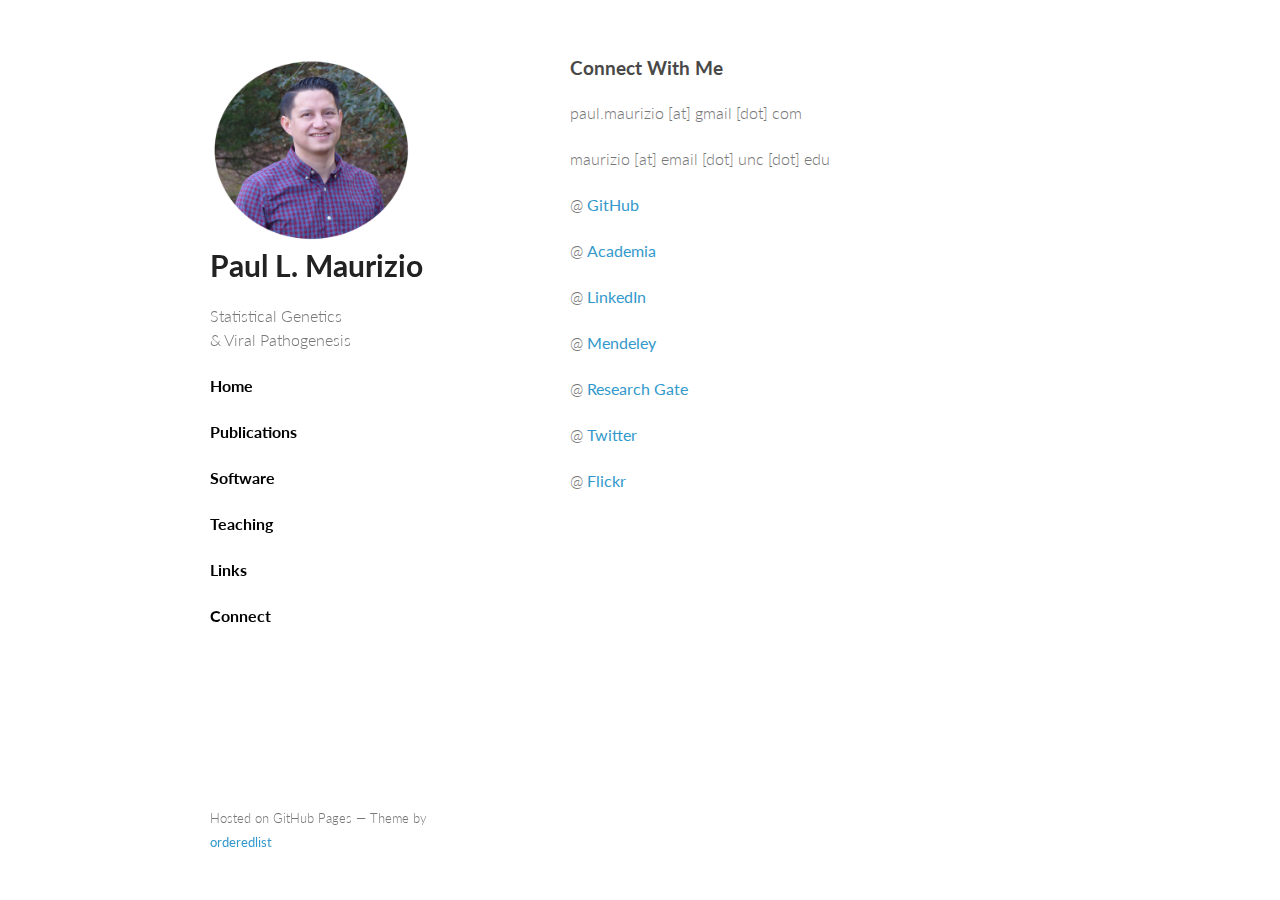
==== contact.html @ a86199a6 "update" ====
<!doctype html>
<html>
  <head>
    <meta charset="utf-8">
    <meta http-equiv="X-UA-Compatible" content="chrome=1">
    <title>Paul L. Maurizio by mauriziopaul</title>

    <link rel="stylesheet" href="stylesheets/styles.css">
    <link rel="stylesheet" href="stylesheets/github-light.css">
    <meta name="viewport" content="width=device-width, initial-scale=1, user-scalable=no">
    <!--[if lt IE 9]>
    <script src="//html5shiv.googlecode.com/svn/trunk/html5.js"></script>
    <![endif]-->
  </head>
  <body>
    <div class="wrapper">
      <header>
  <img class="resize" src="images/PLM01.png" alt="headshot">
  <h1>Paul L. Maurizio</h1>
  <p>Statistical Genetics<br>&amp; Viral Pathogenesis</p>

  <p class="view"><a href="index.html">
      <strong><font color="black">Home</font></strong></a></p>

  <p class="view"><a href="publications.html">
      <strong><font color="black">Publications</font></strong></a></p>

  <p class="view"><a href="software.html">
      <strong><font color="black">Software</font></strong></a></p>

  <p class="view"><a href="teaching.html">
      <strong><font color="black">Teaching</font></strong></a></p>

  <p class="view"><a href="links.html">
      <strong><font color="black">Links</font></strong></a></p>
        
  <p class="view"><a href="contact.html">
      <strong><font color="black">Connect</font></strong></a></p>

      </header>

      <section>
<h3>
<a id="connect" class="anchor" href="#connect" aria-hidden="true"><span class="octicon octicon-link"></span></a>Connect With Me</h3>

<p>paul.maurizio [at] gmail [dot] com</p>

<p>maurizio [at] email [dot] unc [dot] edu</p>

<p>@ <a href="https://github.com/mauriziopaul">GitHub</a></p>
<p>@ <a href="https://unc.academia.edu/PaulMaurizio">Academia</a></p>
<p>@ <a href="https://www.linkedin.com/in/paulmaurizio">LinkedIn</a></p>
<p>@ <a href="https://www.mendeley.com/profiles/paul-maurizio/">Mendeley</a></p>
<p>@ <a href="https://www.researchgate.net/profile/Paul_Maurizio">Research Gate</a></p>
<p>@ <a href="https://twitter.com/TweetNTD">Twitter</a></p>
<p>@ <a href="https://www.flickr.com/photos/paul-maurizio/">Flickr</a></p>

      </section>
      <footer>
        <p><small>Hosted on GitHub Pages &mdash; Theme by <a href="https://github.com/orderedlist">orderedlist</a></small></p>
      </footer>
    </div>
    <script src="javascripts/scale.fix.js"></script>
              <script type="text/javascript">
            var gaJsHost = (("https:" == document.location.protocol) ? "https://ssl." : "http://www.");
            document.write(unescape("%3Cscript src='" + gaJsHost + "google-analytics.com/ga.js' type='text/javascript'%3E%3C/script%3E"));
          </script>
          <script type="text/javascript">
            try {
              var pageTracker = _gat._getTracker("UA-66259959-1");
            pageTracker._trackPageview();
            } catch(err) {}
          </script>

  </body>
</html>
---- stylesheets/styles.css ----
@import url(https://fonts.googleapis.com/css?family=Lato:300italic,700italic,300,700);

body {
  padding:50px;
  font:16px/1.5 Lato, "Helvetica Neue", Helvetica, Arial, sans-serif;
  color:#777;
  font-weight:300;
}

h1, h2, h3, h4, h5, h6 {
  color:#222;
  margin:0 0 22px;
}

p, ul, ol, table, pre, dl {
  margin:0 0 22px;
}

h1, h2, h3 {
  line-height:1.1;
}

h1 {
  font-size:30px;
}

h2 {
  color:#393939;
}

h3, h4, h5, h6 {
  color:#494949;
}

a {
  color:#39c;
  font-weight:400;
  text-decoration:none;
}

a small {
  font-size:13px;
  color:#777;
  margin-top:-0.6em;
  display:block;
}

.wrapper {
  width:860px;
  margin:0 auto;
}

.hangingindent {
  padding-left: 22px ;
  text-indent: -22px ;
}

blockquote {
  border-left:1px solid #e5e5e5;
  margin:0;
  padding:0 0 0 20px;
  font-style:italic;
}

code, pre {
  font-family:Monaco, Bitstream Vera Sans Mono, Lucida Console, Terminal;
  color:#333;
  font-size:14px;
}

pre {
  padding:8px 15px;
  background: #f8f8f8;
  border-radius:5px;
  border:1px solid #e5e5e5;
  overflow-x: auto;
}

table {
  width:100%;
  border-collapse:collapse;
}

th, td {
  text-align:left;
  padding:5px 10px;
  border-bottom:1px solid #e5e5e5;
}

dt {
  color:#444;
  font-weight:700;
}

th {
  color:#444;
}

img {
  max-width:100%;
}

header {
  width:270px;
  float:left;
  position:fixed;
}

header ul {
  list-style:none;
  height:40px;

  padding:0;

  background: #eee;
  background: -moz-linear-gradient(top, #f8f8f8 0%, #dddddd 100%);
  background: -webkit-gradient(linear, left top, left bottom, color-stop(0%,#f8f8f8), color-stop(100%,#dddddd));
  background: -webkit-linear-gradient(top, #f8f8f8 0%,#dddddd 100%);
  background: -o-linear-gradient(top, #f8f8f8 0%,#dddddd 100%);
  background: -ms-linear-gradient(top, #f8f8f8 0%,#dddddd 100%);
  background: linear-gradient(top, #f8f8f8 0%,#dddddd 100%);

  border-radius:5px;
  border:1px solid #d2d2d2;
  box-shadow:inset #fff 0 1px 0, inset rgba(0,0,0,0.03) 0 -1px 0;
  width:270px;
}

header li {
  width:89px;
  float:left;
  border-right:1px solid #d2d2d2;
  height:40px;
}

header ul a {
  line-height:1;
  font-size:13px;
  color:#999;
  display:block;
  text-align:center;
  padding-top:6px;
  height:40px;
}

strong {
  color:#222;
  font-weight:700;
}

header ul li + li {
  width:88px;
  border-left:1px solid #fff;
}

header ul li + li + li {
  border-right:none;
  width:89px;
}

header ul a strong {
  font-size:16px;
  display:block;
  color:#222;
}

section {
  width:500px;
  float:right;
  padding-bottom:50px;
}

small {
  font-size:13px;
}

hr {
  border:0;
  background:#e5e5e5;
  height:1px;
  margin:0 0 20px;
}

footer {
  width:270px;
  float:left;
  position:fixed;
  bottom:25px;
}

@media print, screen and (max-width: 960px) {

  div.wrapper {
    width:auto;
    margin:0;
  }

  header, section, footer {
    float:none;
    position:static;
    width:auto;
  }

  header {
    padding-right:320px;
  }

  section {
    border:1px solid #e5e5e5;
    border-width:1px 0;
    padding:20px 0;
    margin:0 0 20px;
  }

  header a small {
    display:inline;
  }

  header ul {
    position:absolute;
    right:50px;
    top:52px;
  }
}

@media print, screen and (max-width: 720px) {
  body {
    word-wrap:break-word;
  }

  header {
    padding:0;
  }

  header ul, header p.view {
    position:static;
  }

  pre, code {
    word-wrap:normal;
  }
}

@media print, screen and (max-width: 480px) {
  body {
    padding:15px;
  }

  header ul {
    display:none;
  }
}

@media print {
  body {
    padding:0.4in;
    font-size:14pt;
    color:#444;
  }
}

img.resize {
  max-width:75%;
  max-height:75%;
}
---- stylesheets/github-light.css ----
/*
   Copyright 2014 GitHub Inc.

   Licensed under the Apache License, Version 2.0 (the "License");
   you may not use this file except in compliance with the License.
   You may obtain a copy of the License at

       http://www.apache.org/licenses/LICENSE-2.0

   Unless required by applicable law or agreed to in writing, software
   distributed under the License is distributed on an "AS IS" BASIS,
   WITHOUT WARRANTIES OR CONDITIONS OF ANY KIND, either express or implied.
   See the License for the specific language governing permissions and
   limitations under the License.

*/

.pl-c /* comment */ {
  color: #969896;
}

.pl-c1      /* constant, markup.raw, meta.diff.header, meta.module-reference, meta.property-name, support, support.constant, support.variable, variable.other.constant */,
.pl-s .pl-v /* string variable */ {
  color: #0086b3;
}

.pl-e  /* entity */,
.pl-en /* entity.name */ {
  color: #795da3;
}

.pl-s .pl-s1 /* string source */,
.pl-smi      /* storage.modifier.import, storage.modifier.package, storage.type.java, variable.other, variable.parameter.function */ {
  color: #333;
}

.pl-ent /* entity.name.tag */ {
  color: #63a35c;
}

.pl-k /* keyword, storage, storage.type */ {
  color: #a71d5d;
}

.pl-pds              /* punctuation.definition.string, string.regexp.character-class */,
.pl-s                /* string */,
.pl-s .pl-pse .pl-s1 /* string punctuation.section.embedded source */,
.pl-sr               /* string.regexp */,
.pl-sr .pl-cce       /* string.regexp constant.character.escape */,
.pl-sr .pl-sra       /* string.regexp string.regexp.arbitrary-repitition */,
.pl-sr .pl-sre       /* string.regexp source.ruby.embedded */ {
  color: #183691;
}

.pl-v /* variable */ {
  color: #ed6a43;
}

.pl-id /* invalid.deprecated */ {
  color: #b52a1d;
}

.pl-ii /* invalid.illegal */ {
  background-color: #b52a1d;
  color: #f8f8f8;
}

.pl-sr .pl-cce /* string.regexp constant.character.escape */ {
  color: #63a35c;
  font-weight: bold;
}

.pl-ml /* markup.list */ {
  color: #693a17;
}

.pl-mh        /* markup.heading */,
.pl-mh .pl-en /* markup.heading entity.name */,
.pl-ms        /* meta.separator */ {
  color: #1d3e81;
  font-weight: bold;
}

.pl-mq /* markup.quote */ {
  color: #008080;
}

.pl-mi /* markup.italic */ {
  color: #333;
  font-style: italic;
}

.pl-mb /* markup.bold */ {
  color: #333;
  font-weight: bold;
}

.pl-md /* markup.deleted, meta.diff.header.from-file */ {
  background-color: #ffecec;
  color: #bd2c00;
}

.pl-mi1 /* markup.inserted, meta.diff.header.to-file */ {
  background-color: #eaffea;
  color: #55a532;
}

.pl-mdr /* meta.diff.range */ {
  color: #795da3;
  font-weight: bold;
}

.pl-mo /* meta.output */ {
  color: #1d3e81;
}
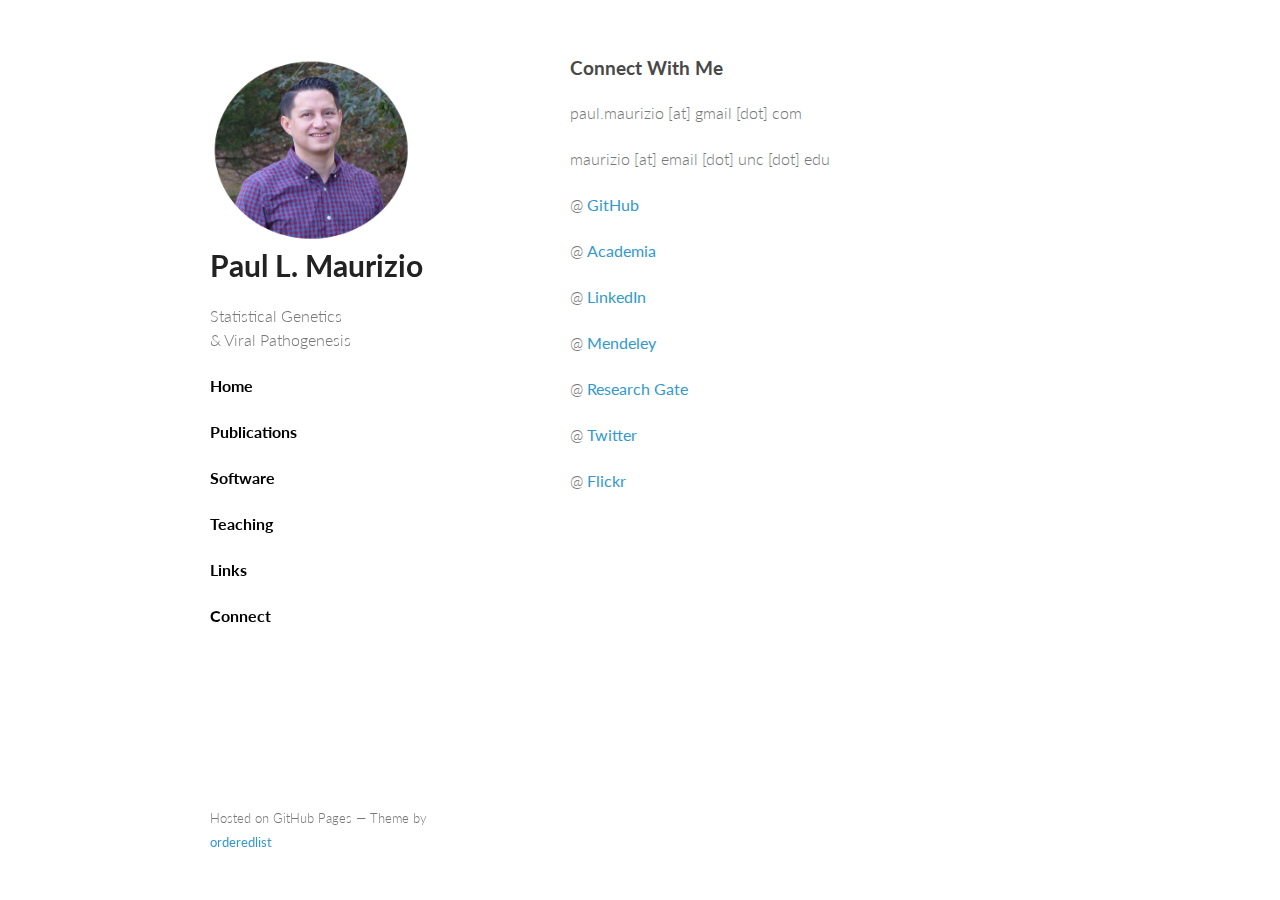
==== commit a6b29b90: "edit" ====
--- a/contact.html
+++ b/contact.html
@@ -15,7 +15,7 @@
   <body>
     <div class="wrapper">
       <header>
-  <img class="resize" src="images/PLM01.png" alt="headshot">
+  <img class="resize" src="images/PLM02.png" alt="headshot">
   <h1>Paul L. Maurizio</h1>
   <p>Statistical Genetics<br>&amp; Viral Pathogenesis</p>
 
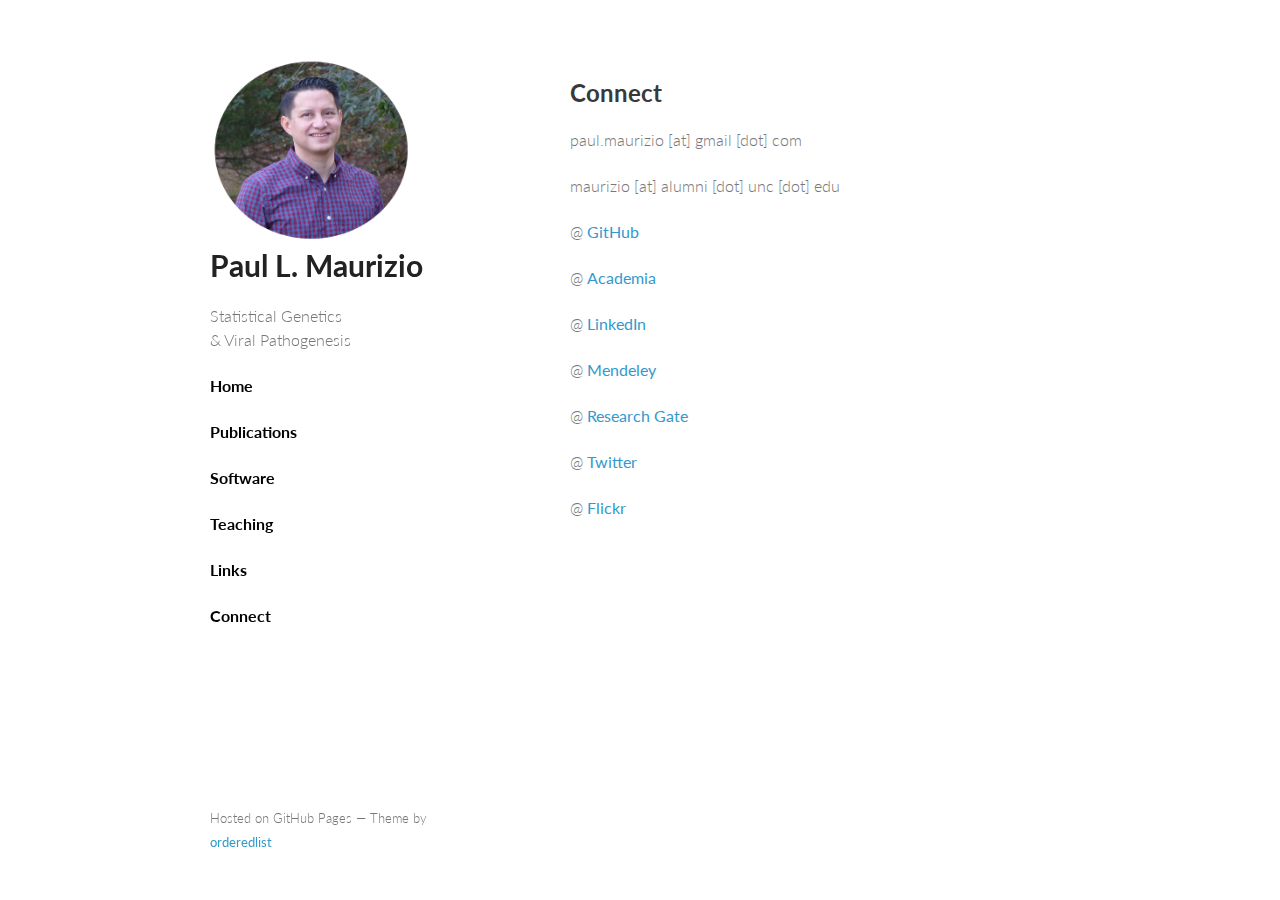
==== commit ea507a01: "edit" ====
--- a/contact.html
+++ b/contact.html
@@ -41,11 +41,12 @@
 
       <section>
 <h3>
-<a id="connect" class="anchor" href="#connect" aria-hidden="true"><span class="octicon octicon-link"></span></a>Connect With Me</h3>
+
+<h2>Connect</h2>
 
 <p>paul.maurizio [at] gmail [dot] com</p>
 
-<p>maurizio [at] email [dot] unc [dot] edu</p>
+<p>maurizio [at] alumni [dot] unc [dot] edu</p>
 
 <p>@ <a href="https://github.com/mauriziopaul">GitHub</a></p>
 <p>@ <a href="https://unc.academia.edu/PaulMaurizio">Academia</a></p>
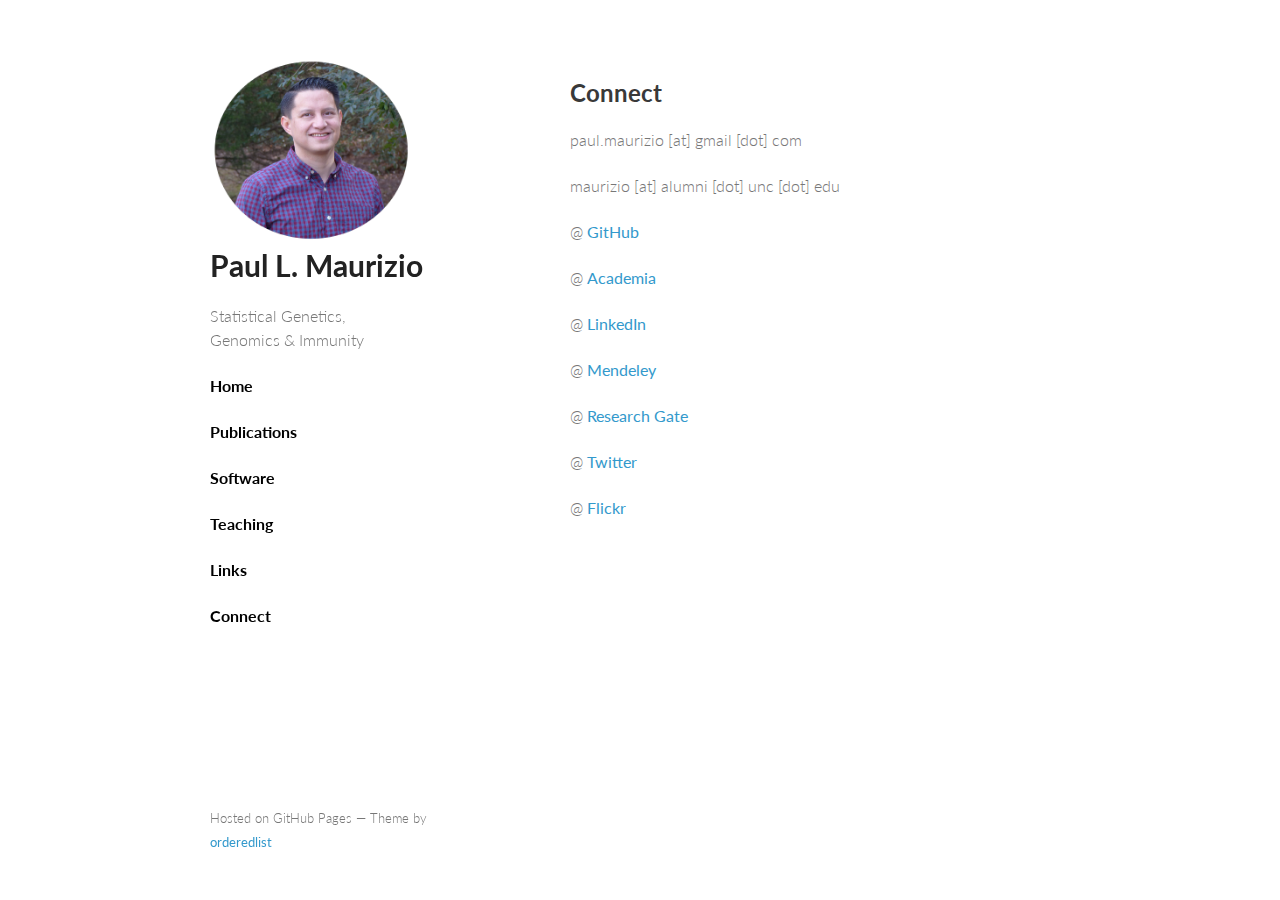
==== commit 761297d5: "edit" ====
--- a/contact.html
+++ b/contact.html
@@ -15,9 +15,12 @@
   <body>
     <div class="wrapper">
       <header>
+
   <img class="resize" src="images/PLM02.png" alt="headshot">
+
   <h1>Paul L. Maurizio</h1>
-  <p>Statistical Genetics<br>&amp; Viral Pathogenesis</p>
+  
+  <p>Statistical Genetics,<br> Genomics &amp; Immunity</p>
 
   <p class="view"><a href="index.html">
       <strong><font color="black">Home</font></strong></a></p>
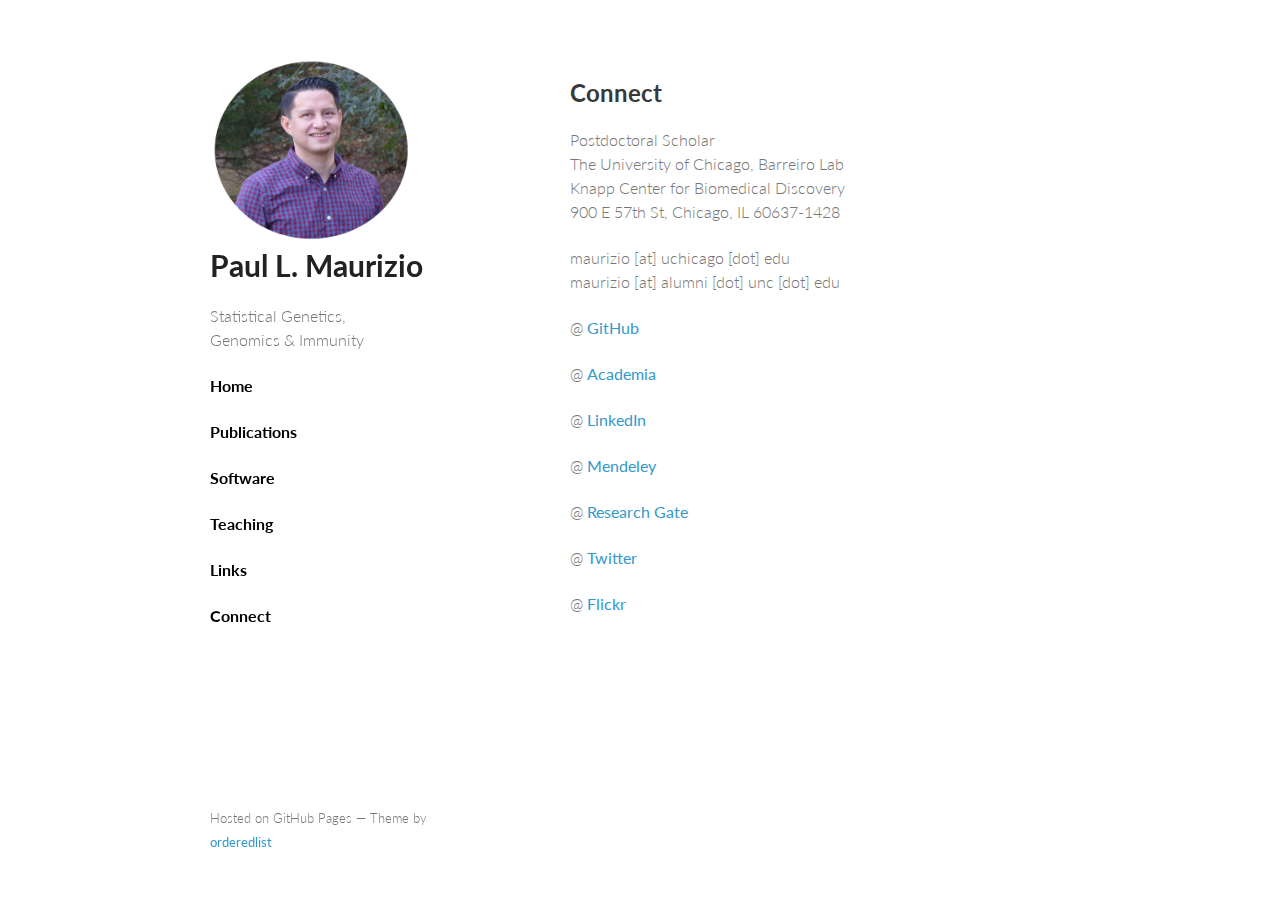
==== commit c37cae35: "edit" ====
--- a/contact.html
+++ b/contact.html
@@ -47,9 +47,13 @@
 
 <h2>Connect</h2>
 
-<p>paul.maurizio [at] gmail [dot] com</p>
+<p>Postdoctoral Scholar<br>
+The University of Chicago, Barreiro Lab<br>
+Knapp Center for Biomedical Discovery<br>
+900 E 57th St, Chicago, IL 60637-1428</p>
 
-<p>maurizio [at] alumni [dot] unc [dot] edu</p>
+<p>maurizio [at] uchicago [dot] edu<br>
+maurizio [at] alumni [dot] unc [dot] edu</p>
 
 <p>@ <a href="https://github.com/mauriziopaul">GitHub</a></p>
 <p>@ <a href="https://unc.academia.edu/PaulMaurizio">Academia</a></p>
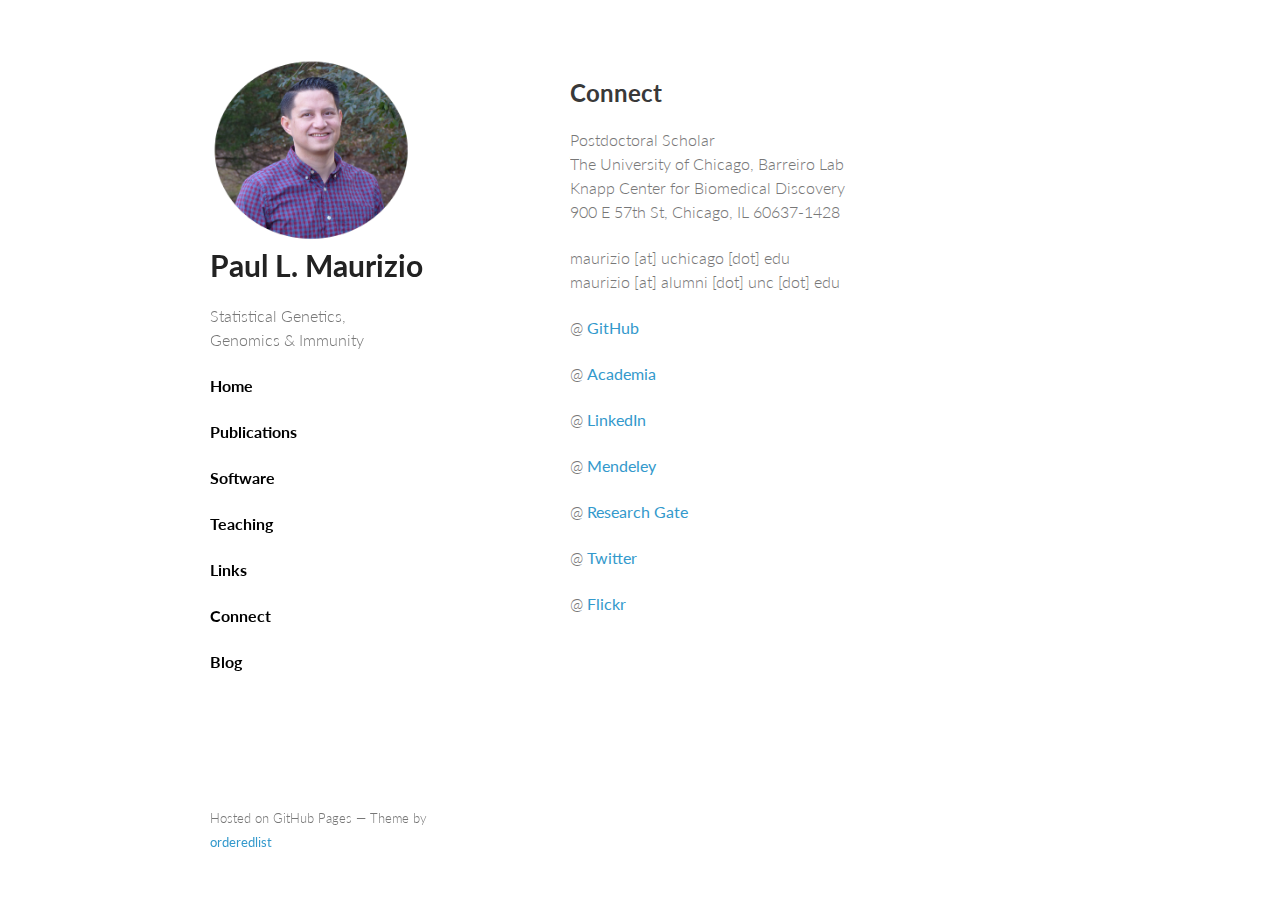
==== commit cbbbfdcf: "edit" ====
--- a/contact.html
+++ b/contact.html
@@ -39,6 +39,9 @@
         
   <p class="view"><a href="contact.html">
       <strong><font color="black">Connect</font></strong></a></p>
+
+  <p class="view"><a href="blog/index.html">
+      <strong><font color="black">Blog</font></strong></a></p>
 
       </header>
 
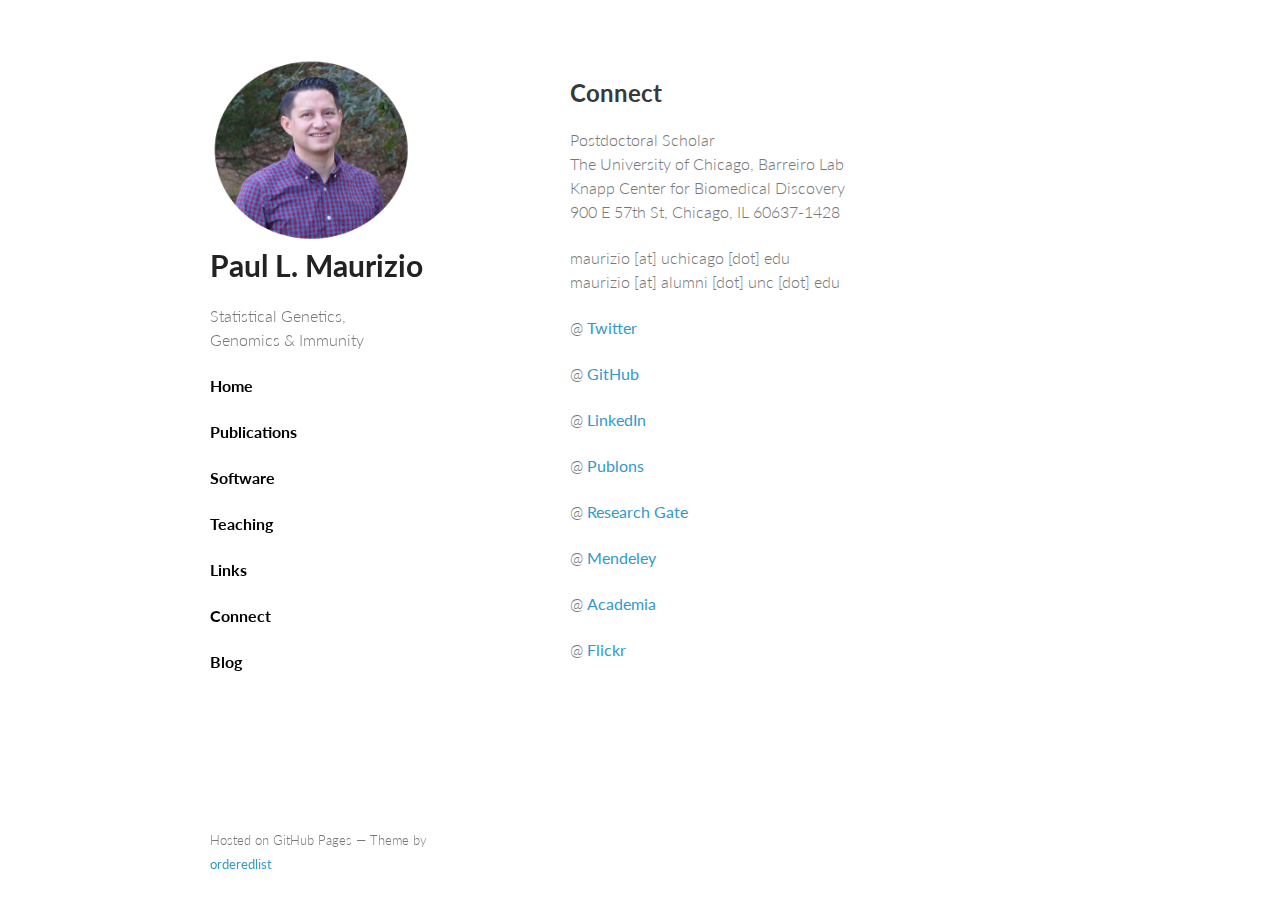
==== commit 6427eae3: "edited contact page" ====
--- a/contact.html
+++ b/contact.html
@@ -58,12 +58,13 @@
 <p>maurizio [at] uchicago [dot] edu<br>
 maurizio [at] alumni [dot] unc [dot] edu</p>
 
+<p>@ <a href="https://twitter.com/TweetNTD">Twitter</a></p>
 <p>@ <a href="https://github.com/mauriziopaul">GitHub</a></p>
+<p>@ <a href="https://www.linkedin.com/in/paulmaurizio">LinkedIn</a></p>
+<p>@ <a href="https://publons.com/researcher/599932/paul-l-maurizio/">Publons</a></p>
+<p>@ <a href="https://www.researchgate.net/profile/Paul_Maurizio">Research Gate</a></p>
+<p>@ <a href="https://www.mendeley.com/profiles/paul-maurizio/">Mendeley</a></p>
 <p>@ <a href="https://unc.academia.edu/PaulMaurizio">Academia</a></p>
-<p>@ <a href="https://www.linkedin.com/in/paulmaurizio">LinkedIn</a></p>
-<p>@ <a href="https://www.mendeley.com/profiles/paul-maurizio/">Mendeley</a></p>
-<p>@ <a href="https://www.researchgate.net/profile/Paul_Maurizio">Research Gate</a></p>
-<p>@ <a href="https://twitter.com/TweetNTD">Twitter</a></p>
 <p>@ <a href="https://www.flickr.com/photos/paul-maurizio/">Flickr</a></p>
 
       </section>
--- a/stylesheets/styles.css
+++ b/stylesheets/styles.css
@@ -185,7 +185,7 @@
   width:270px;
   float:left;
   position:fixed;
-  bottom:25px;
+  bottom:3px;
 }
 
 @media print, screen and (max-width: 960px) {
@@ -262,4 +262,4 @@
 img.resize {
   max-width:75%;
   max-height:75%;
-}+}
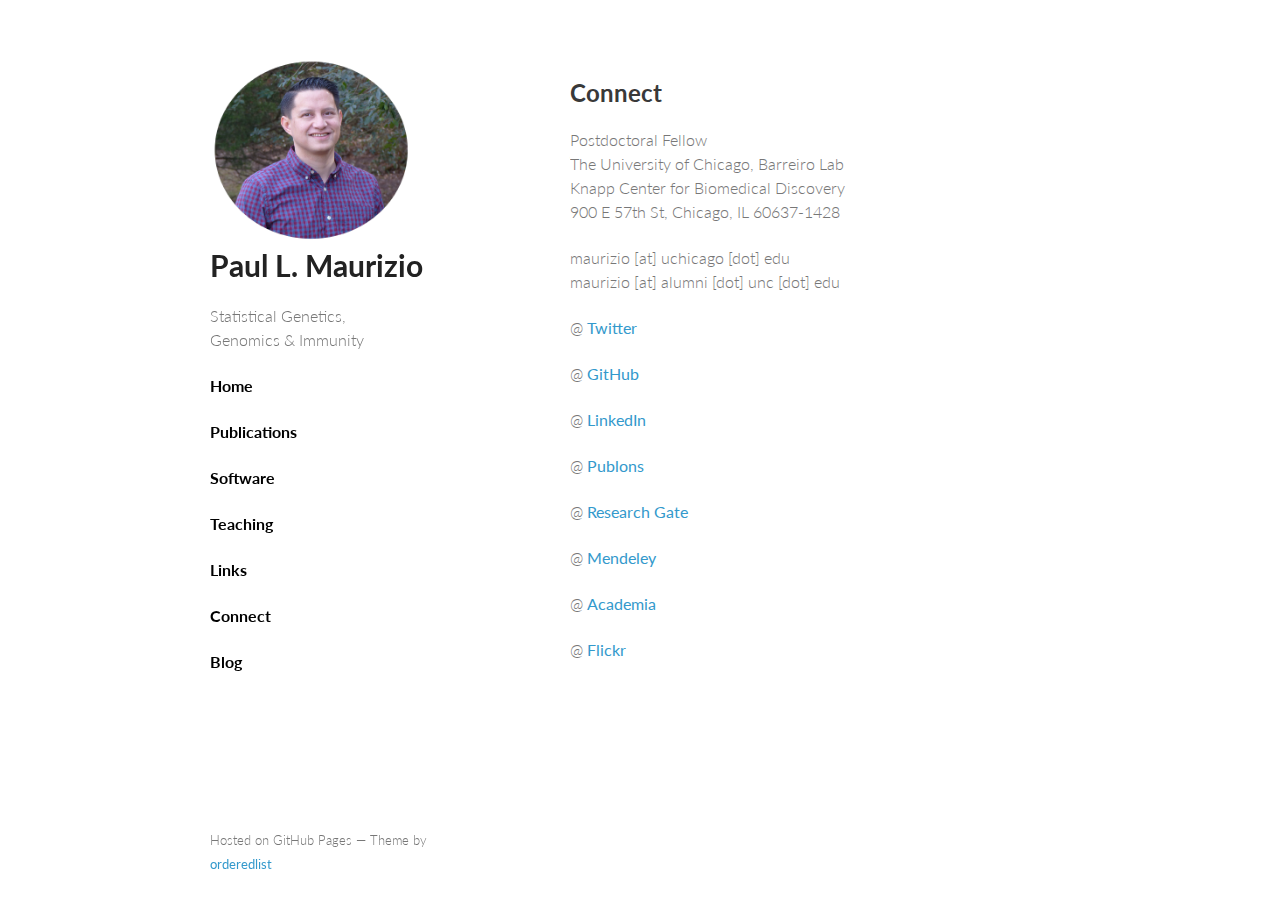
==== commit 0d545d86: "edited contact and index.html" ====
--- a/contact.html
+++ b/contact.html
@@ -50,7 +50,7 @@
 
 <h2>Connect</h2>
 
-<p>Postdoctoral Scholar<br>
+<p>Postdoctoral Fellow<br>
 The University of Chicago, Barreiro Lab<br>
 Knapp Center for Biomedical Discovery<br>
 900 E 57th St, Chicago, IL 60637-1428</p>
